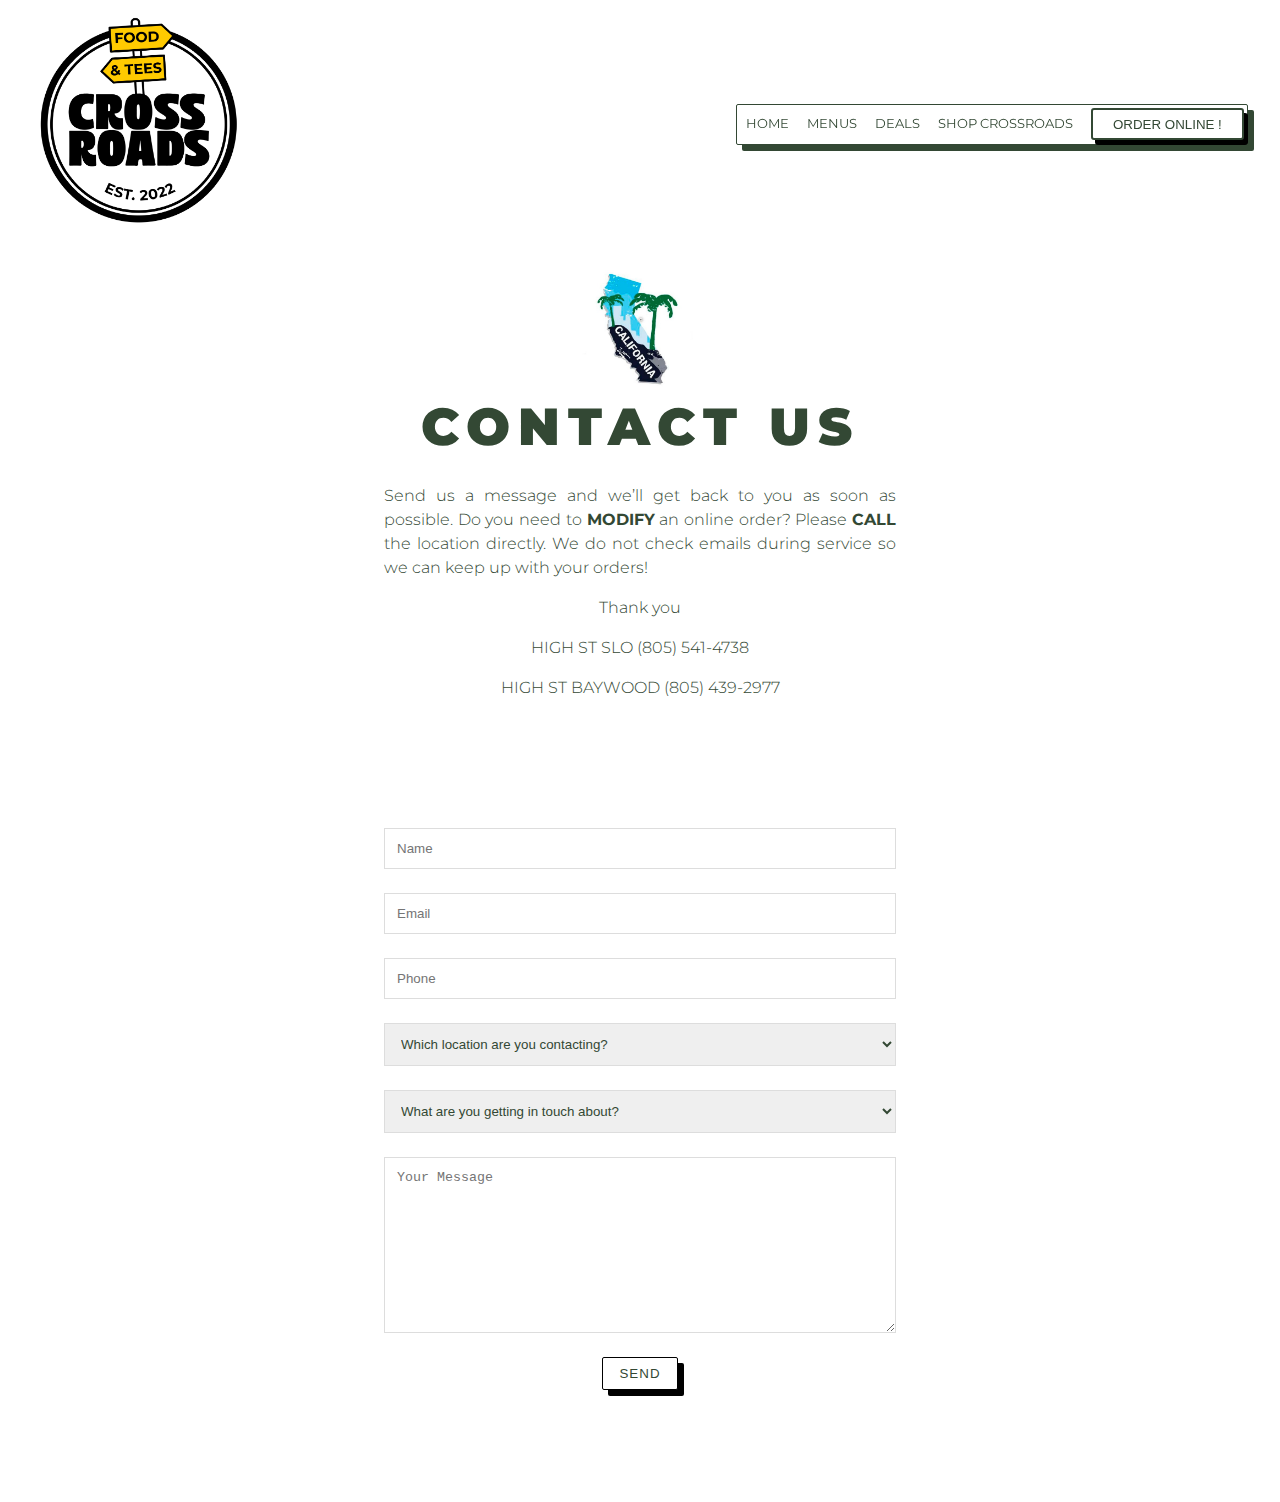
==== contact.html @ 5e424e87 "Merge pull request #3 from BaraaNazar/mohammed-part" ====
<!DOCTYPE html>
<html lang="en">
  <head>
    <meta charset="UTF-8" />
    <meta http-equiv="X-UA-Compatible" content="IE=edge" />
    <meta name="viewport" content="width=device-width, initial-scale=1.0" />
    <title>Contact | CrossRoads</title>
    <link rel="stylesheet" href="contact.css" />
    <script src="contact.js" defer></script>
    <link
      href="//fonts.googleapis.com/css?family=Montserrat:thin,extra-light,light,100,200,300,400,500,600,700,800"
      rel="stylesheet"
      type="text/css"
    />
  </head>
  <body>
    <div class="header-fixed" id="header"></div>
    <!-- Start of header -->
    <header class="nav-container">
      <div class="logo-img-container nav-container-logo" id="nav">
        <a href="./index.html"
          ><img src="./img/img5.png" alt="CrossRoads Logo" id="logo-black"
        /></a>
      </div>
      <!-- Start of nav -->
      <nav class="top-nav">
        <ul>
          <li><a href="./index.html">home</a></li>
          <li><a href="./menu.html">menus</a></li>
          <li><a href="#">Deals</a></li>
          <li><a href="#">Shop CrossRoads</a></li>
          <button class="nav-btn"><a href="#"> Order online !</a></button>
        </ul>
      </nav>
      <!-- End of nav -->
    </header>
    <!-- End of header -->

    <!-- Start of content container-->
    <div class="content-container">
      <!-- Start of description-->
      <div class="description">
        <div class="description-img-container">
          <img src="./img/califonia.jpg" alt="Map Image" />
        </div>
        <h1>Contact US</h1>
        <p>
          Send us a message and we’ll get back to you as soon as possible. Do
          you need to <span>MODIFY</span> an online order? Please
          <span>CALL</span> the location directly. We do not check emails during
          service so we can keep up with your orders!
        </p>
        <p>Thank you</p>
        <p>HIGH ST SLO (805) 541-4738</p>
        <p>HIGH ST BAYWOOD (805) 439-2977</p>
      </div>
      <!-- End of description-->
      <!-- Start  of forum-->
      <form action="#">
        <input type="text" placeholder="Name" />
        <input type="email" placeholder="Email" />
        <input type="text" placeholder="Phone" />
        <select name="location" id="location">
          <option value="0" disabled selected>
            Which location are you contacting?
          </option>
          <option value="1">High St</option>
          <option value="2">Baywood Park</option>
        </select>
        <select name="inquiry" id="inquiry">
          <option value="0" disabled selected>
            What are you getting in touch about?
          </option>
          <option value="1">General inquiry</option>
          <option value="2">Press inquiry</option>
        </select>
        <textarea
          name="message"
          id="message"
          cols="30"
          rows="10"
          placeholder="Your Message"
        ></textarea>
        <input type="submit" value="Send" />
      </form>
      <!-- End  of forum-->
    </div>
    <!-- End of content container-->
  </body>
</html>
---- contact.css ----
:root {
  --green: #334834;
}

/* Reset */
html {
  font-size: 100%;
  box-sizing: border-box;
}

*,
*::before,
*::after {
  box-sizing: inherit;
  margin: 0px;
  padding: 0px;
}

body {
  font-family: "Montserrat", Arial, Helvetica, sans-serif;
  line-height: 1.3;
  background-color: #fff;
  color: black;
}

img {
  height: 100%;
}

/* Start of Contact Page */
/* nabar */
.nav-container {
  width: 95%;
  display: flex;
  justify-content: space-between;
  align-items: center;
  position: fixed;
  top: 10px;
  left: 50%;
  transform: translateX(-50%);
}

.nav-container-logo img {
  width: 214px;
}

.top-nav {
  background-color: #fff;
  border: 1px solid var(--green);
  padding: 0.2rem;
  box-shadow: 6px 6px var(--green);
  border-radius: 2px;
  line-height: 1.5;
  font-weight: 400;
}

.top-nav ul {
  display: flex;
  justify-content: center;
  align-items: center;
  list-style-type: none;
  font-size: 0.8rem;
}

.top-nav ul li {
  padding-right: 0.4em;
}

.top-nav ul li a,
.nav-btn a {
  text-decoration: none;
  color: var(--green);
  text-transform: uppercase;
  padding: 0.5em 0.5em;
}

.nav-btn {
  color: var(--green);
  box-shadow: 4px 5px black;
  border: 2px solid var(--green);
  border-radius: 3px;
  padding: 0.5em 1em;
  margin-left: 0.5em;
  background-color: white;
  transition: all 0.4s ease-in-out;
}

.nav-btn:hover {
  background-color: var(--green);
  border-color: white;
}

.nav-btn a:hover {
  color: white;
}

/* content */
.content-container {
  width: 40%;
  margin: 0 auto;
}

.description {
  width: 100%;
  display: flex;
  flex-direction: column;
  justify-content: center;
  align-items: center;
  margin-top: 270px;
  text-align: center;
}

.description h1 {
  margin-bottom: 1.5rem;
  color: var(--green);
  font-weight: 900;
  font-size: 3.25rem;
  text-transform: uppercase;
  letter-spacing: 0.5rem;
}

.description-img-container img {
  width: 120px;
}

.description p {
  margin-bottom: 1rem;
  text-align: justify;
  font-weight: 300;
  line-height: 1.5;
  color: var(--green);
}

.description p span {
  font-weight: bold;
}

/* Form */
form {
  display: flex;
  flex-direction: column;
  align-items: center;
  font-weight: 300;
  line-height: 1.5;
  color: var(--green);
  gap: 1.5rem;
  margin: 7rem 0;
}

form input,
form select,
form textarea {
  width: 100%;
  padding: 0.75rem 0.75rem;
  border: 1px solid #ddd;
  color: var(--green);
}

input[type="submit"] {
  width: fit-content;
  border-radius: 2px;
  text-shadow: -1px 0px 0px rgb(0 0 0 / 0%);
  padding: 0.5rem 1rem;
  box-shadow: 6px 6px #000;
  background-color: #fff;
  border-color: #000;
  text-transform: uppercase;
  letter-spacing: 1px;
  font-weight: 500;
  text-align: center;
  vertical-align: middle;
  cursor: pointer;
}

input[type="submit"]:hover {
  color: #fff;
  background-color: #334834;
  border-color: #fff;
}

/* hidden div, to match js */
.header-fixed {
  height: 100vh;
  position: absolute;
  top: 0;
  left: 0;
  z-index: -1;
}
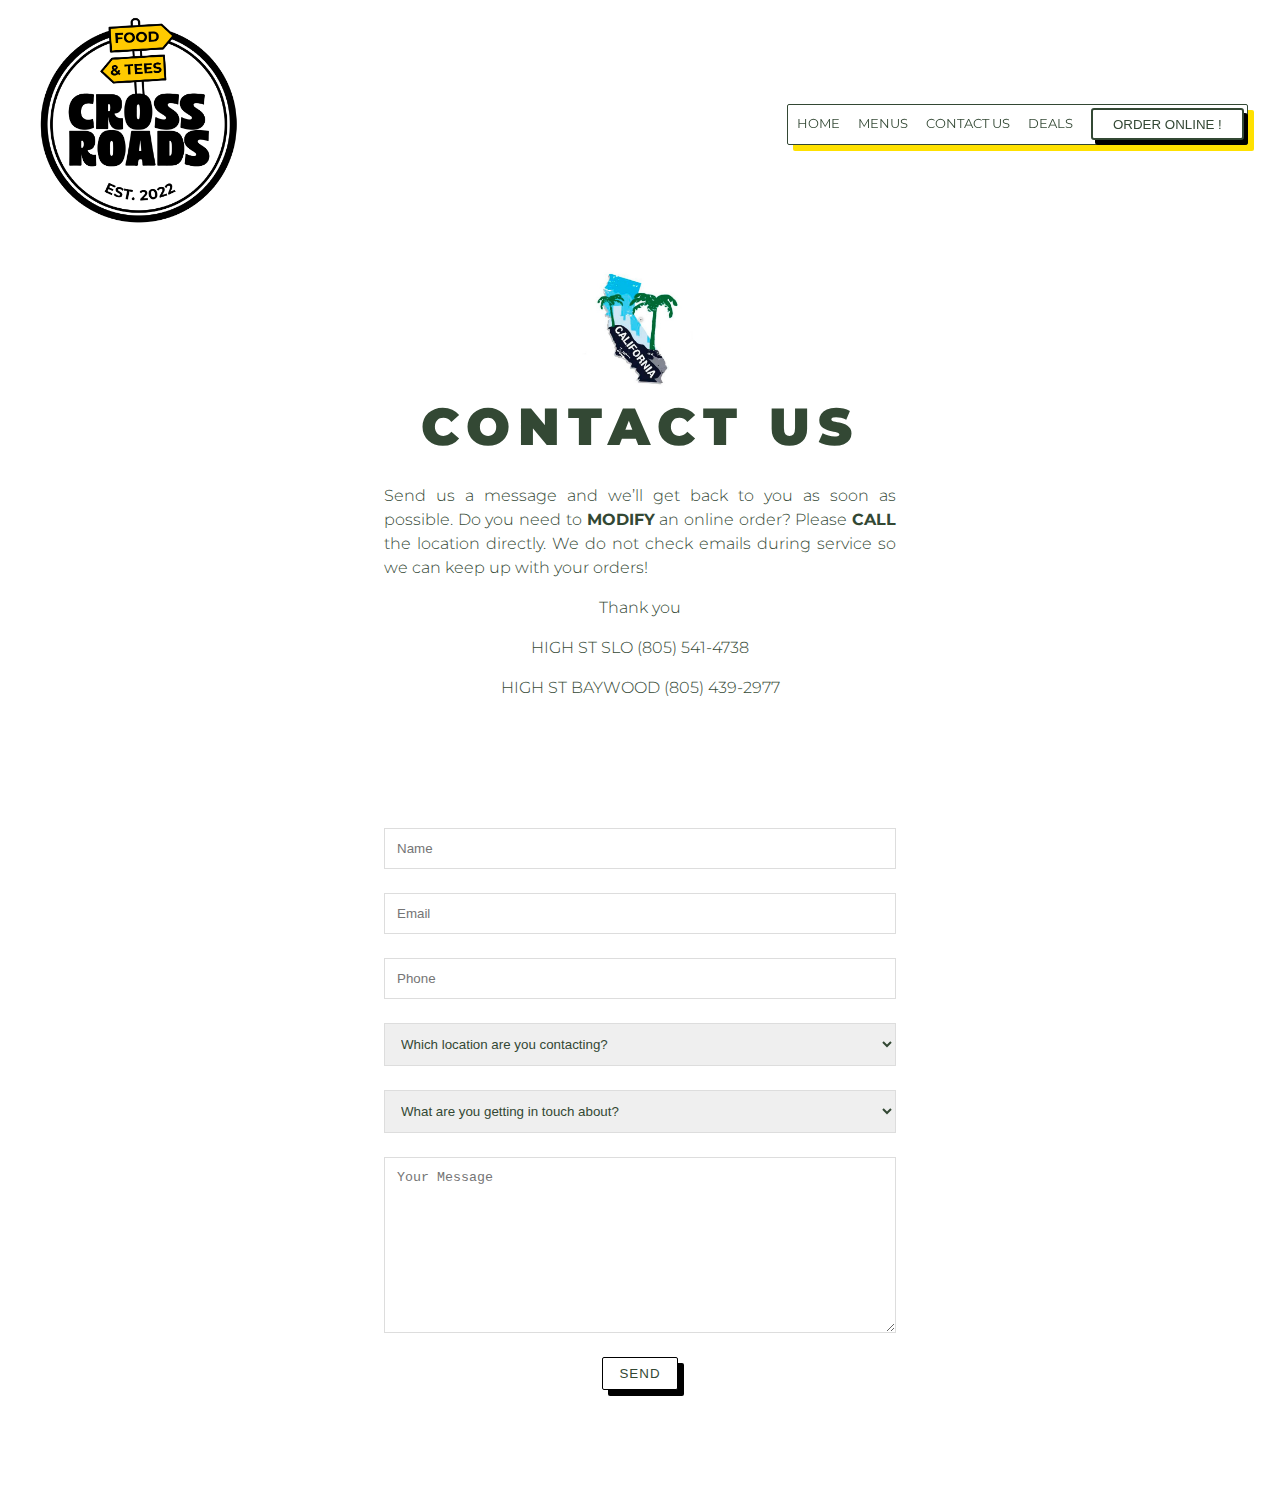
==== commit b2c14065: "all pages has been added" ====
--- a/contact.html
+++ b/contact.html
@@ -27,8 +27,8 @@
         <ul>
           <li><a href="./index.html">home</a></li>
           <li><a href="./menu.html">menus</a></li>
+          <li > <a href="./contact.html">Contact us</a></li>
           <li><a href="#">Deals</a></li>
-          <li><a href="#">Shop CrossRoads</a></li>
           <button class="nav-btn"><a href="#"> Order online !</a></button>
         </ul>
       </nav>
--- a/contact.css
+++ b/contact.css
@@ -20,7 +20,7 @@
   font-family: "Montserrat", Arial, Helvetica, sans-serif;
   line-height: 1.3;
   background-color: #fff;
-  color: black;
+  color: rgb(0, 0, 0);
 }
 
 img {
@@ -48,7 +48,7 @@
   background-color: #fff;
   border: 1px solid var(--green);
   padding: 0.2rem;
-  box-shadow: 6px 6px var(--green);
+  box-shadow: 6px 6px rgba(255, 225, 0);
   border-radius: 2px;
   line-height: 1.5;
   font-weight: 400;
@@ -159,7 +159,7 @@
 input[type="submit"] {
   width: fit-content;
   border-radius: 2px;
-  text-shadow: -1px 0px 0px rgb(0 0 0 / 0%);
+  text-shadow: -1px 0px 0px rgba(0, 0, 0, 0);
   padding: 0.5rem 1rem;
   box-shadow: 6px 6px #000;
   background-color: #fff;
